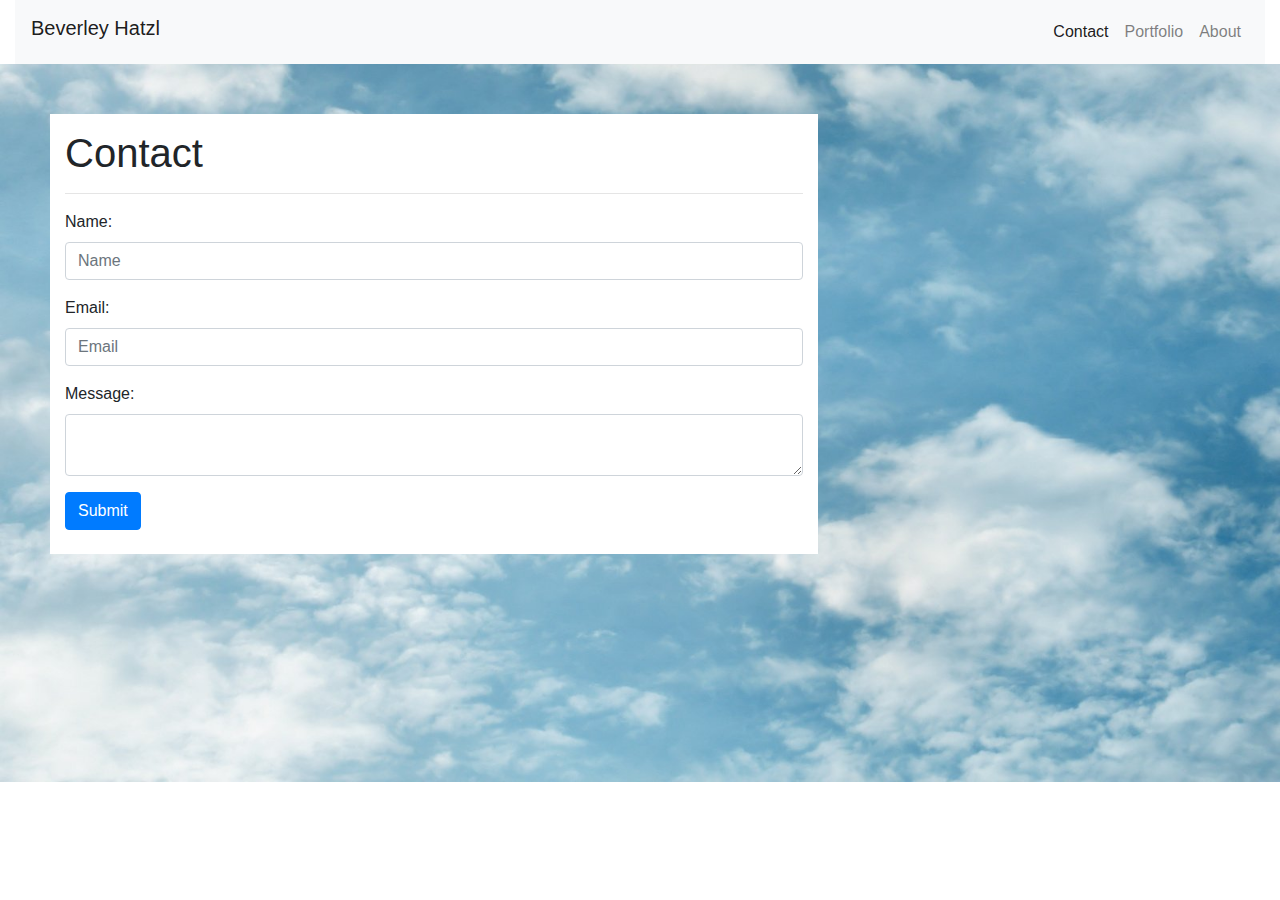
==== contact.html @ d2e68205 "contact page" ====
<!DOCTYPE html>
<html lang="en-us">

<head>
    <meta charset="UTF-8">
    <meta name="viewport" content="width=device-width, initial-scale=1, shrink-to-fit=no">
    <title>Bev Hatzl - Portfolio</title>
    <script src="https://code.jquery.com/jquery-3.5.1.slim.min.js" integrity="sha384-DfXdz2htPH0lsSSs5nCTpuj/zy4C+OGpamoFVy38MVBnE+IbbVYUew+OrCXaRkfj" crossorigin="anonymous"></script>
    <script src="https://cdn.jsdelivr.net/npm/popper.js@1.16.1/dist/umd/popper.min.js" integrity="sha384-9/reFTGAW83EW2RDu2S0VKaIzap3H66lZH81PoYlFhbGU+6BZp6G7niu735Sk7lN" crossorigin="anonymous"></script>
    <script src="https://stackpath.bootstrapcdn.com/bootstrap/4.5.2/js/bootstrap.min.js" integrity="sha384-B4gt1jrGC7Jh4AgTPSdUtOBvfO8shuf57BaghqFfPlYxofvL8/KUEfYiJOMMV+rV" crossorigin="anonymous"></script>
    <link rel="stylesheet" href="https://stackpath.bootstrapcdn.com/bootstrap/4.5.2/css/bootstrap.min.css" integrity="sha384-JcKb8q3iqJ61gNV9KGb8thSsNjpSL0n8PARn9HuZOnIxN0hoP+VmmDGMN5t9UJ0Z" crossorigin="anonymous">
    <link rel="stylesheet" href="styles.css"> 
</head>

<body>
    <header class="container-fluid">
        <nav class="navbar navbar-expand-lg navbar-light bg-light">
            <h2 class="navbar-brand">Beverley Hatzl</h2>
            <button class="navbar-toggler" type="button" data-toggle="collapse" data-target="#navbarSupportedContent" aria-controls="navbarSupportedContent" aria-expanded="false" aria-label="Toggle navigation">
              <span class="navbar-toggler-icon"></span>
            </button>
            <div class="collapse navbar-collapse" id="navbarSupportedContent">
              <ul class="navbar-nav ml-auto">
                <li class="nav-item ml-auto active">
                  <a class="nav-link" href="#">Contact </a>
                </li>
                <li class="nav-item ml-auto">
                  <a class="nav-link" href="./portfolio.html">Portfolio</a>
                </li>
                <li class="nav-item ml-auto">
                    <a class="nav-link" href="./index.html">About</a>
                </li>
              </ul>
            </div>
        </nav>
    </header>

    <main class="container">
        <article class="row">
            <div class="col-sm-12">
                <h1 class="main-heading">Contact</h1>
                <hr>                
                <form>
                <div class="form-group">
                    <label for="name">Name:</label>
                        <input type="text" class="form-control" id="name" size="30" maxlength="100" placeholder="Name">
                    </label>
                </div>

                <div class="form-group">
                    <label for="email">Email:</label>
                        <input type="email" class="form-control" id="email" size="30" maxlength="100" placeholder="Email">
                    </label>
                </div>

                <div class="form-group">
                    <label >Message:</label>
                 
                    <textarea class="form-control" aria-label="With textarea"></textarea>
                  </div>


                     <button type="submit" class="btn btn-primary">Submit</button>
                     <br>
                     <br>
            </div>
             </form>   
            </div>
        </article>


    </main>


</body>

</html>
---- styles.css ----
header.container-fluid {
    background-color: white;

}

.top-row {
    padding: 15px 10px;
    
}

.my-name {
    font-size: 24px;
    padding-left: 2%;
}

body {
    background-image: url('blue-sky-background.jpg' );
    background-repeat: no-repeat;
    background-position: center;
    background-size: cover;

}

.main-heading {
    width: 300px;
    padding-top: 15px;
}

.home-pic {
    width: 200px;
    height: 200px;
    float: left;
    margin-right: 25px;
    margin-bottom: 5px;
}

.port-pic {

    width: 100%;
   
    float: left;
    margin-bottom: 10px;
}

main.container {
    margin: 50px;
    max-width: 60%;
    background-color: white;
}


@media only screen and (max-width: 768px) {
    .port-pic {
       max-width: 100%;
        height: auto;
        display: block;
        width: auto;
    }
    
}  

@media only screen and (max-width: 480px) {
    main.container {
    min-width: 90%;
      margin-left: auto;
      margin-right: auto;
    }
    .p-cont {
        max-width: 95%;
        margin-left: auto;
        margin-right: auto;


    }  
  }

.p-cont {
    margin-left: 50px;
    max-width: 50%;
    background-color: white;
}

#p-head {
    margin-top: 50px;

}

#last-row {
    margin-bottom: 50px;
}

.pic1, .pic3 {
    margin-right: 10px;

}
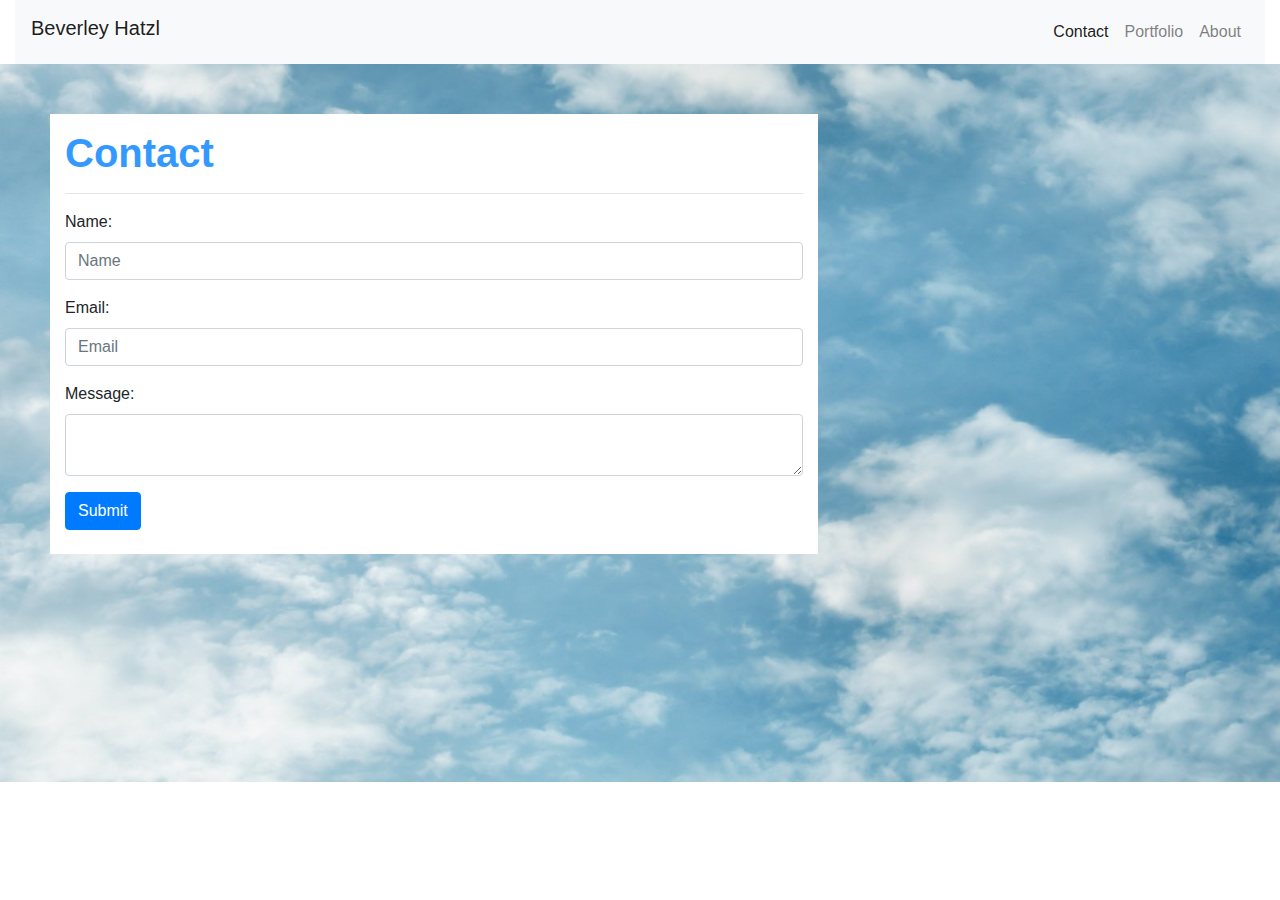
==== commit df9c1d4c: "add images and readme file" ====
--- a/contact.html
+++ b/contact.html
@@ -19,6 +19,8 @@
             <button class="navbar-toggler" type="button" data-toggle="collapse" data-target="#navbarSupportedContent" aria-controls="navbarSupportedContent" aria-expanded="false" aria-label="Toggle navigation">
               <span class="navbar-toggler-icon"></span>
             </button>
+
+            <!-- Nav bar collapses into hamburger menu -->
             <div class="collapse navbar-collapse" id="navbarSupportedContent">
               <ul class="navbar-nav ml-auto">
                 <li class="nav-item ml-auto active">
@@ -35,43 +37,32 @@
         </nav>
     </header>
 
-    <main class="container">
+    <!-- Grid with 1 row and 1 column -->
+    <main class="container"> 
         <article class="row">
             <div class="col-sm-12">
                 <h1 class="main-heading">Contact</h1>
                 <hr>                
                 <form>
-                <div class="form-group">
-                    <label for="name">Name:</label>
+                    <div class="form-group">
+                        <label for="name">Name:</label>
                         <input type="text" class="form-control" id="name" size="30" maxlength="100" placeholder="Name">
-                    </label>
-                </div>
-
-                <div class="form-group">
-                    <label for="email">Email:</label>
+                    </div>
+                    <div class="form-group">
+                        <label for="email">Email:</label>  <!-- Email Validation -->
                         <input type="email" class="form-control" id="email" size="30" maxlength="100" placeholder="Email">
-                    </label>
-                </div>
-
-                <div class="form-group">
-                    <label >Message:</label>
-                 
-                    <textarea class="form-control" aria-label="With textarea"></textarea>
-                  </div>
-
-
-                     <button type="submit" class="btn btn-primary">Submit</button>
-                     <br>
-                     <br>
-            </div>
-             </form>   
+                    </div>
+                    <div class="form-group">
+                        <label >Message:</label>
+                        <textarea class="form-control" aria-label="With textarea"></textarea>
+                    </div>
+                    <button type="submit" class="btn btn-primary">Submit</button>
+                    <br>
+                    <br>
+                </form>   
             </div>
         </article>
-
-
     </main>
-
-
 </body>
 
 </html>--- a/styles.css
+++ b/styles.css
@@ -1,31 +1,29 @@
-
-
-header.container-fluid {
-    background-color: white;
-
-}
-
-.top-row {
-    padding: 15px 10px;
-    
-}
-
-.my-name {
-    font-size: 24px;
-    padding-left: 2%;
-}
-
 body {
     background-image: url('blue-sky-background.jpg' );
     background-repeat: no-repeat;
     background-position: center;
     background-size: cover;
+}
 
+header.container-fluid {
+    background-color: white;
+}
+
+.top-row {
+    padding: 15px 10px;    
+}
+
+#nav-name {
+    font-size: 24px;
+    padding-left: 2%;
 }
 
 .main-heading {
     width: 300px;
     padding-top: 15px;
+    font-family: Arial, Helvetica, sans-serif;
+    font-weight: 600;
+    color: #3399FF;
 }
 
 .home-pic {
@@ -37,9 +35,7 @@
 }
 
 .port-pic {
-
     width: 100%;
-   
     float: left;
     margin-bottom: 10px;
 }
@@ -50,32 +46,6 @@
     background-color: white;
 }
 
-
-@media only screen and (max-width: 768px) {
-    .port-pic {
-       max-width: 100%;
-        height: auto;
-        display: block;
-        width: auto;
-    }
-    
-}  
-
-@media only screen and (max-width: 480px) {
-    main.container {
-    min-width: 90%;
-      margin-left: auto;
-      margin-right: auto;
-    }
-    .p-cont {
-        max-width: 95%;
-        margin-left: auto;
-        margin-right: auto;
-
-
-    }  
-  }
-
 .p-cont {
     margin-left: 50px;
     max-width: 50%;
@@ -84,7 +54,6 @@
 
 #p-head {
     margin-top: 50px;
-
 }
 
 #last-row {
@@ -93,5 +62,28 @@
 
 .pic1, .pic3 {
     margin-right: 10px;
+}
 
-}+/* Responsive display for portfolio images on medium screens */
+@media only screen and (max-width: 768px) {
+    .port-pic {
+        max-width: 100%;
+        height: auto;
+        display: block;
+        width: auto;
+    }   
+}  
+
+/* Responsive display for smaller screens */  
+@media only screen and (max-width: 480px) {
+    main.container { 
+        min-width: 90%;
+        margin-left: auto;
+        margin-right: auto;
+    } 
+    .p-cont {
+        max-width: 95%;
+        margin-left: auto;
+        margin-right: auto;
+    }  
+}  
